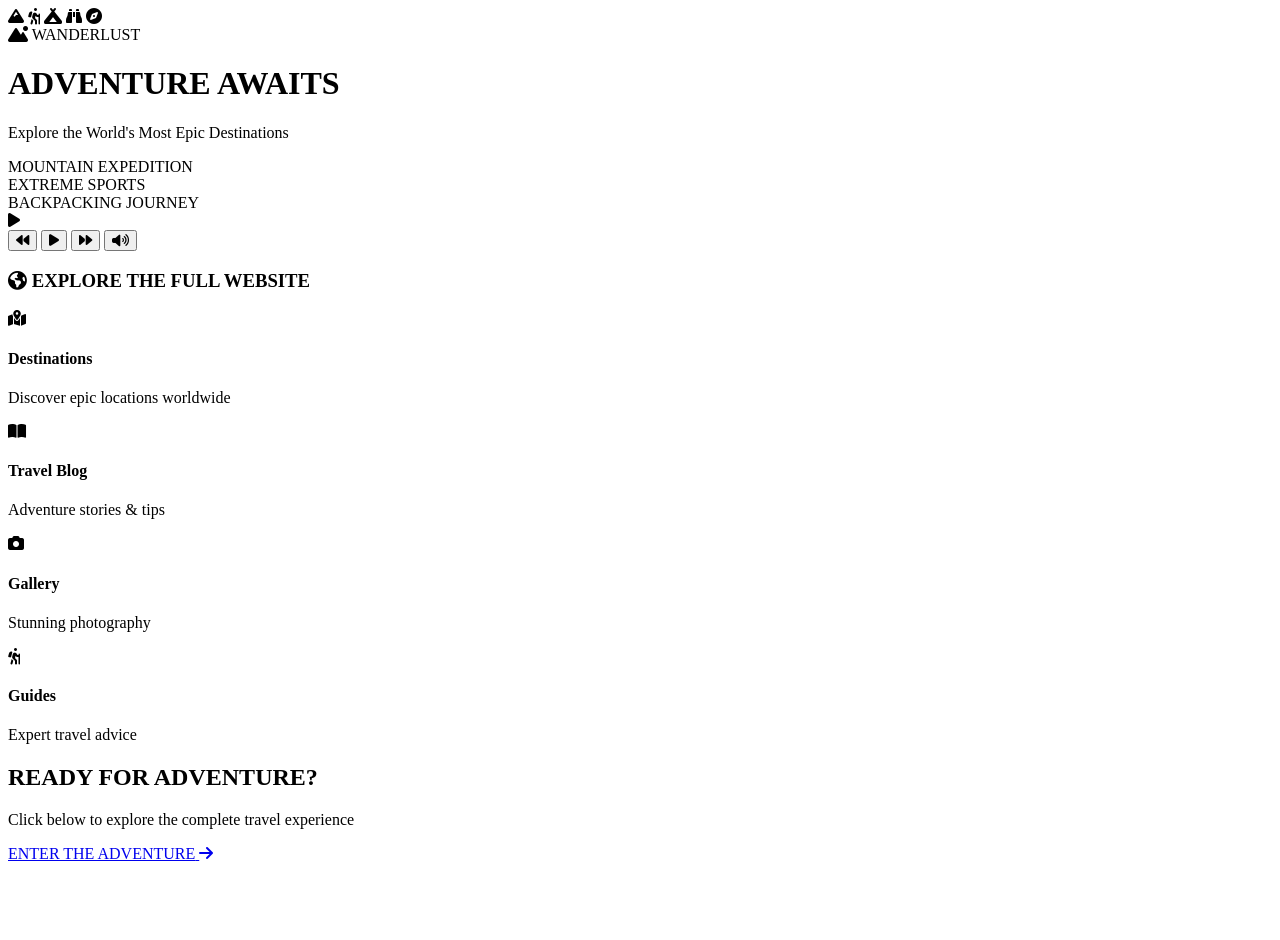
==== index.html @ 616cd681 "Add files via upload" ====
<!DOCTYPE html>
<html lang="en">
<head>
    <meta charset="UTF-8">
    <meta name="viewport" content="width=device-width, initial-scale=1.0">
    <title>Wanderlust Adventures | Video Card</title>
    <link rel="stylesheet" href="style.css">
    <link rel="preconnect" href="https://fonts.googleapis.com">
    <link rel="preconnect" href="https://fonts.googleapis.com">
    <link rel="preconnect" href="https://fonts.gstatic.com" crossorigin>
    <link href="https://fonts.googleapis.com/css2?family=Montserrat:wght@400;500;600;700;800&family=Poppins:wght@300;400;500;600&display=swap" rel="stylesheet">
    <link rel="stylesheet" href="https://cdnjs.cloudflare.com/ajax/libs/font-awesome/6.4.0/css/all.min.css">
    <link rel="icon" type="image/x-icon" href="https://liangbing0603.github.io/rowan-travel-blog/favicon.ico">
</head>
<body>
    <!-- Video Card Container -->
    <div class="video-card-container">
        <!-- Animated Background -->
        <div class="animated-background">
            <div class="mountain-range"></div>
            <div class="clouds"></div>
            <div class="adventure-icons">
                <i class="fas fa-mountain"></i>
                <i class="fas fa-hiking"></i>
                <i class="fas fa-campground"></i>
                <i class="fas fa-binoculars"></i>
                <i class="fas fa-compass"></i>
            </div>
        </div>

        <!-- Main Content -->
        <div class="card-content">
            <!-- Logo & Title -->
            <div class="card-header">
                <div class="logo">
                    <i class="fas fa-mountain-sun"></i>
                    <span>WANDERLUST</span>
                </div>
                <h1 class="card-title">ADVENTURE AWAITS</h1>
                <p class="card-subtitle">Explore the World's Most Epic Destinations</p>
            </div>

            <!-- Video Preview Area -->
            <div class="video-preview">
                <div class="video-placeholder">
                    <!-- Animated Adventure Scenes -->
                    <div class="scene scene-1">
                        <div class="scene-image" style="background-image: url('https://images.unsplash.com/photo-1506905925346-21bda4d32df4?ixlib=rb-4.0.3&auto=format&fit=crop&w=1200&q=80');"></div>
                        <div class="scene-label">MOUNTAIN EXPEDITION</div>
                    </div>
                    <div class="scene scene-2">
                        <div class="scene-image" style="background-image: url('https://images.unsplash.com/photo-1519681393784-d120267933ba?ixlib=rb-4.0.3&auto=format&fit=crop&w=1200&q=80');"></div>
                        <div class="scene-label">EXTREME SPORTS</div>
                    </div>
                    <div class="scene scene-3">
                        <div class="scene-image" style="background-image: url('https://images.unsplash.com/photo-1536152471326-642d7bb4ebcd?ixlib=rb-4.0.3&auto=format&fit=crop&w=1200&q=80');"></div>
                        <div class="scene-label">BACKPACKING JOURNEY</div>
                    </div>
                    
                    <!-- Play Button -->
                    <div class="play-button">
                        <i class="fas fa-play"></i>
                    </div>
                </div>
                
                <!-- Video Controls -->
                <div class="video-controls">
                    <div class="progress-bar">
                        <div class="progress"></div>
                    </div>
                    <div class="control-buttons">
                        <button class="control-btn"><i class="fas fa-backward"></i></button>
                        <button class="control-btn play-pause"><i class="fas fa-play"></i></button>
                        <button class="control-btn"><i class="fas fa-forward"></i></button>
                        <button class="control-btn"><i class="fas fa-volume-up"></i></button>
                    </div>
                </div>
            </div>

            <!-- Website Preview -->
            <div class="website-preview">
                <h3><i class="fas fa-globe-americas"></i> EXPLORE THE FULL WEBSITE</h3>
                <div class="preview-grid">
                    <div class="preview-item">
                        <div class="preview-icon"><i class="fas fa-map-marked-alt"></i></div>
                        <h4>Destinations</h4>
                        <p>Discover epic locations worldwide</p>
                    </div>
                    <div class="preview-item">
                        <div class="preview-icon"><i class="fas fa-book-open"></i></div>
                        <h4>Travel Blog</h4>
                        <p>Adventure stories & tips</p>
                    </div>
                    <div class="preview-item">
                        <div class="preview-icon"><i class="fas fa-camera"></i></div>
                        <h4>Gallery</h4>
                        <p>Stunning photography</p>
                    </div>
                    <div class="preview-item">
                        <div class="preview-icon"><i class="fas fa-hiking"></i></div>
                        <h4>Guides</h4>
                        <p>Expert travel advice</p>
                    </div>
                </div>
            </div>

            <!-- Call to Action -->
            <div class="cta-section">
                <h2>READY FOR ADVENTURE?</h2>
                <p>Click below to explore the complete travel experience</p>
                
                <a href="https://liangbing0603.github.io/rowan-travel-blog/" class="cta-button" target="_blank">
                    <span class="cta-text">ENTER THE ADVENTURE</span>
                    <span class="cta-arrow"><i class="fas fa-arrow-right"></i></span>
                </a>
                
                <div class="social-proof">
                    <div class="proof-item">
                        <i class="fas fa-users"></i>
                        <span>10K+ Adventurers</span>
                    </div>
                    <div class="proof-item">
                        <i class="fas fa-flag-checkered"></i>
                        <span>50+ Countries</span>
                    </div>
                    <div class="proof-item">
                        <i class="fas fa-star"></i>
                        <span>4.9/5 Rating</span>
                    </div>
                </div>
            </div>

            <!-- Footer -->
            <div class="card-footer">
                <p>© 2026 Wanderlust Adventures | Personal Travel Blog by Rowan</p>
                <div class="footer-links">
                    <a href="https://liangbing0603.github.io/rowan-travel-blog/about.html">About</a>
                    <a href="https://liangbing0603.github.io/rowan-travel-blog/contact.html">Contact</a>
                    <a href="https://liangbing0603.github.io/rowan-travel-blog/blog.html">Blog</a>
                </div>
            </div>
        </div>

        <!-- Loading Animation -->
        <div class="loading-overlay">
            <div class="loading-spinner">
                <div class="spinner-circle"></div>
                <div class="spinner-text">Loading Adventure...</div>
            </div>
        </div>
    </div>

    <!-- Confetti Effect -->
    <div class="confetti-container"></div>

    <script src="script.js"></script>
</body>
</html>
---- style.css ----
.cta-button::before {
    content: '';
    position: absolute;
    top: 0;
    left: -100%;
    width: 100%;
    height: 100%;
    background: linear-gradient(90deg, transparent, rgba(255, 255, 255, 0.2), transparent);
    transition: var(--transition-normal);
}

.cta-button:hover {
    transform: translateY(-5px) scale(1.05);
    box-shadow: var(--shadow-xl);
}

.cta-button:hover::before {
    left: 100%;
}

.cta-text {
    position: relative;
    z-index: 1;
}

.cta-arrow {
    position: relative;
    z-index: 1;
    animation: arrowBounce 1s infinite;
}

@keyframes arrowBounce {
    0%, 100% {
        transform: translateX(0);
    }
    50% {
        transform: translateX(5px);
    }
}

.social-proof {
    display: flex;
    justify-content: center;
    gap: var(--spacing-xl);
    margin-top: var(--spacing-lg);
}

.proof-item {
    display: flex;
    align-items: center;
    gap: var(--spacing-sm);
    color: rgba(255, 255, 255, 0.8);
    font-size: 0.9rem;
}

.proof-item i {
    color: var(--accent-orange);
    font-size: 1.2rem;
}

/* ===== CARD FOOTER ===== */
.card-footer {
    text-align: center;
    padding-top: var(--spacing-lg);
    border-top: 1px solid rgba(255, 255, 255, 0.1);
    color: rgba(255, 255, 255, 0.6);
    font-size: 0.9rem;
}

.card-footer p {
    margin-bottom: var(--spacing-md);
}

.footer-links {
    display: flex;
    justify-content: center;
    gap: var(--spacing-lg);
}

.footer-links a {
    color: rgba(255, 255, 255, 0.6);
    text-decoration: none;
    transition: var(--transition-normal);
}

.footer-links a:hover {
    color: var(--accent-orange);
}

/* ===== LOADING OVERLAY ===== */
.loading-overlay {
    position: absolute;
    top: 0;
    left: 0;
    width: 100%;
    height: 100%;
    background: rgba(30, 58, 138, 0.9);
    display: flex;
    align-items: center;
    justify-content: center;
    z-index: 10;
    opacity: 0;
    pointer-events: none;
    transition: var(--transition-normal);
}

.loading-overlay.active {
    opacity: 1;
    pointer-events: all;
}

.loading-spinner {
    text-align: center;
}

.spinner-circle {
    width: 80px;
    height: 80px;
    border: 5px solid rgba(255, 255, 255, 0.1);
    border-top: 5px solid var(--accent-orange);
    border-radius: 50%;
    margin: 0 auto var(--spacing-md);
    animation: spin 1s linear infinite;
}

@keyframes spin {
    0% {
        transform: rotate(0deg);
    }
    100% {
        transform: rotate(360deg);
    }
}

.spinner-text {
    font-family: var(--font-heading);
    font-size: 1.2rem;
    color: var(--snow-white);
    letter-spacing: 2px;
}

/* ===== CONFETTI EFFECT ===== */
.confetti-container {
    position: fixed;
    top: 0;
    left: 0;
    width: 100%;
    height: 100%;
    pointer-events: none;
    z-index: 100;
}

/* ===== RESPONSIVE DESIGN ===== */
@media (max-width: 768px) {
    .card-content {
        padding: var(--spacing-lg);
    }
    
    .card-title {
        font-size: 2.5rem;
    }
    
    .video-placeholder {
        height: 250px;
    }
    
    .preview-grid {
        grid-template-columns: 1fr;
    }
    
    .social-proof {
        flex-direction: column;
        gap: var(--spacing-md);
    }
    
    .cta-section h2 {
        font-size: 2rem;
    }
    
    .cta-button {
        padding: var(--spacing-md) var(--spacing-lg);
        font-size: 1rem;
    }
}

@media (max-width: 480px) {
    .card-title {
        font-size: 2rem;
    }
    
    .video-placeholder {
        height: 200px;
    }
    
    .control-buttons {
        gap: var(--spacing-md);
    }
    
    .control-btn {
        width: 40px;
        height: 40px;
        font-size: 1rem;
    }
    
    .control-btn.play-pause {
        width: 50px;
        height: 50px;
    }
    
    .website-preview {
        padding: var(--spacing-lg);
    }
}

/* ===== ACCESSIBILITY ===== */
@media (prefers-reduced-motion: reduce) {
    *,
    *::before,
    *::after {
        animation-duration: 0.01ms !important;
        animation-iteration-count: 1 !important;
        transition-duration: 0.01ms !important;
    }
}

/* ===== PRINT STYLES ===== */
@media print {
    .animated-background,
    .play-button,
    .video-controls,
    .loading-overlay,
    .confetti-container {
        display: none !important;
    }
    
    body {
        background: white !important;
        color: black !important;
    }
    
    .video-card-container {
        box-shadow: none !important;
        border: 1px solid #ccc !important;
    }
    
    .cta-button {
        background: #f97316 !important;
        color: white !important;
        -webkit-print-color-adjust: exact;
        print-color-adjust: exact;
    }
}
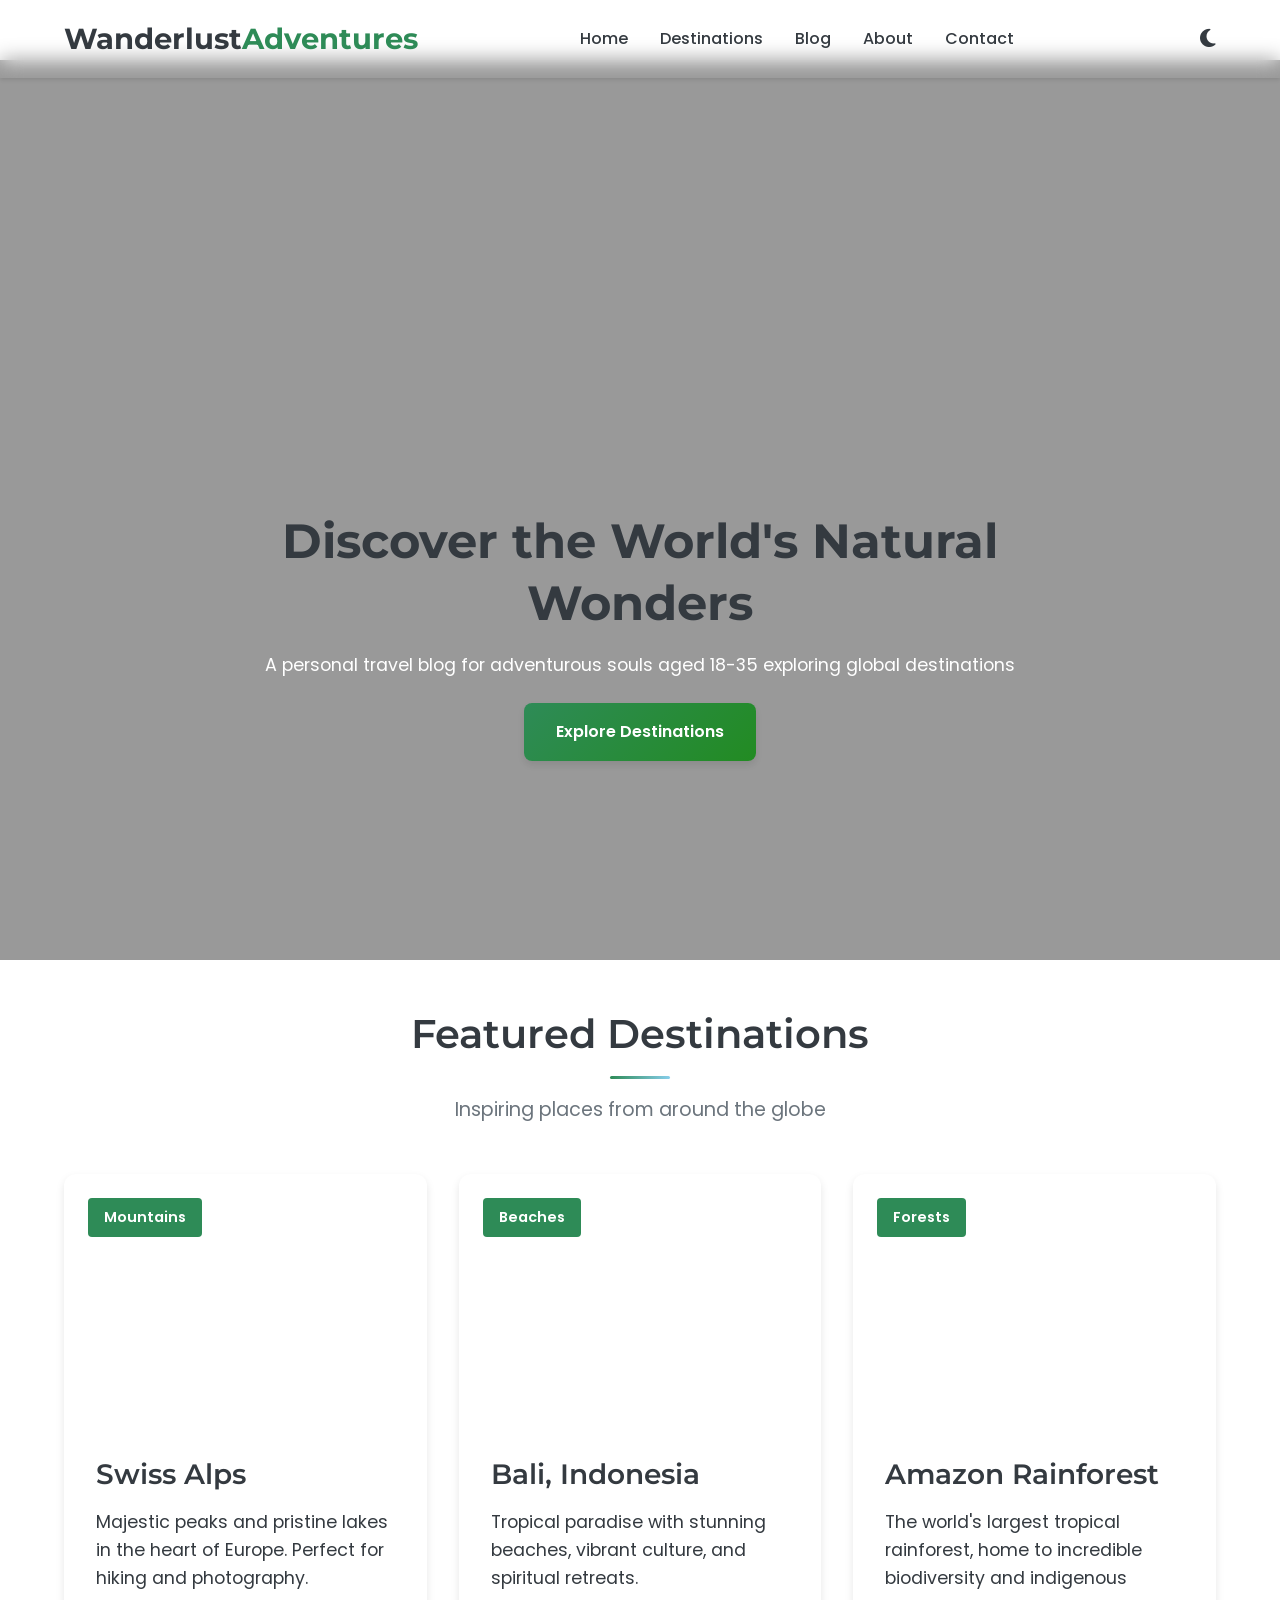
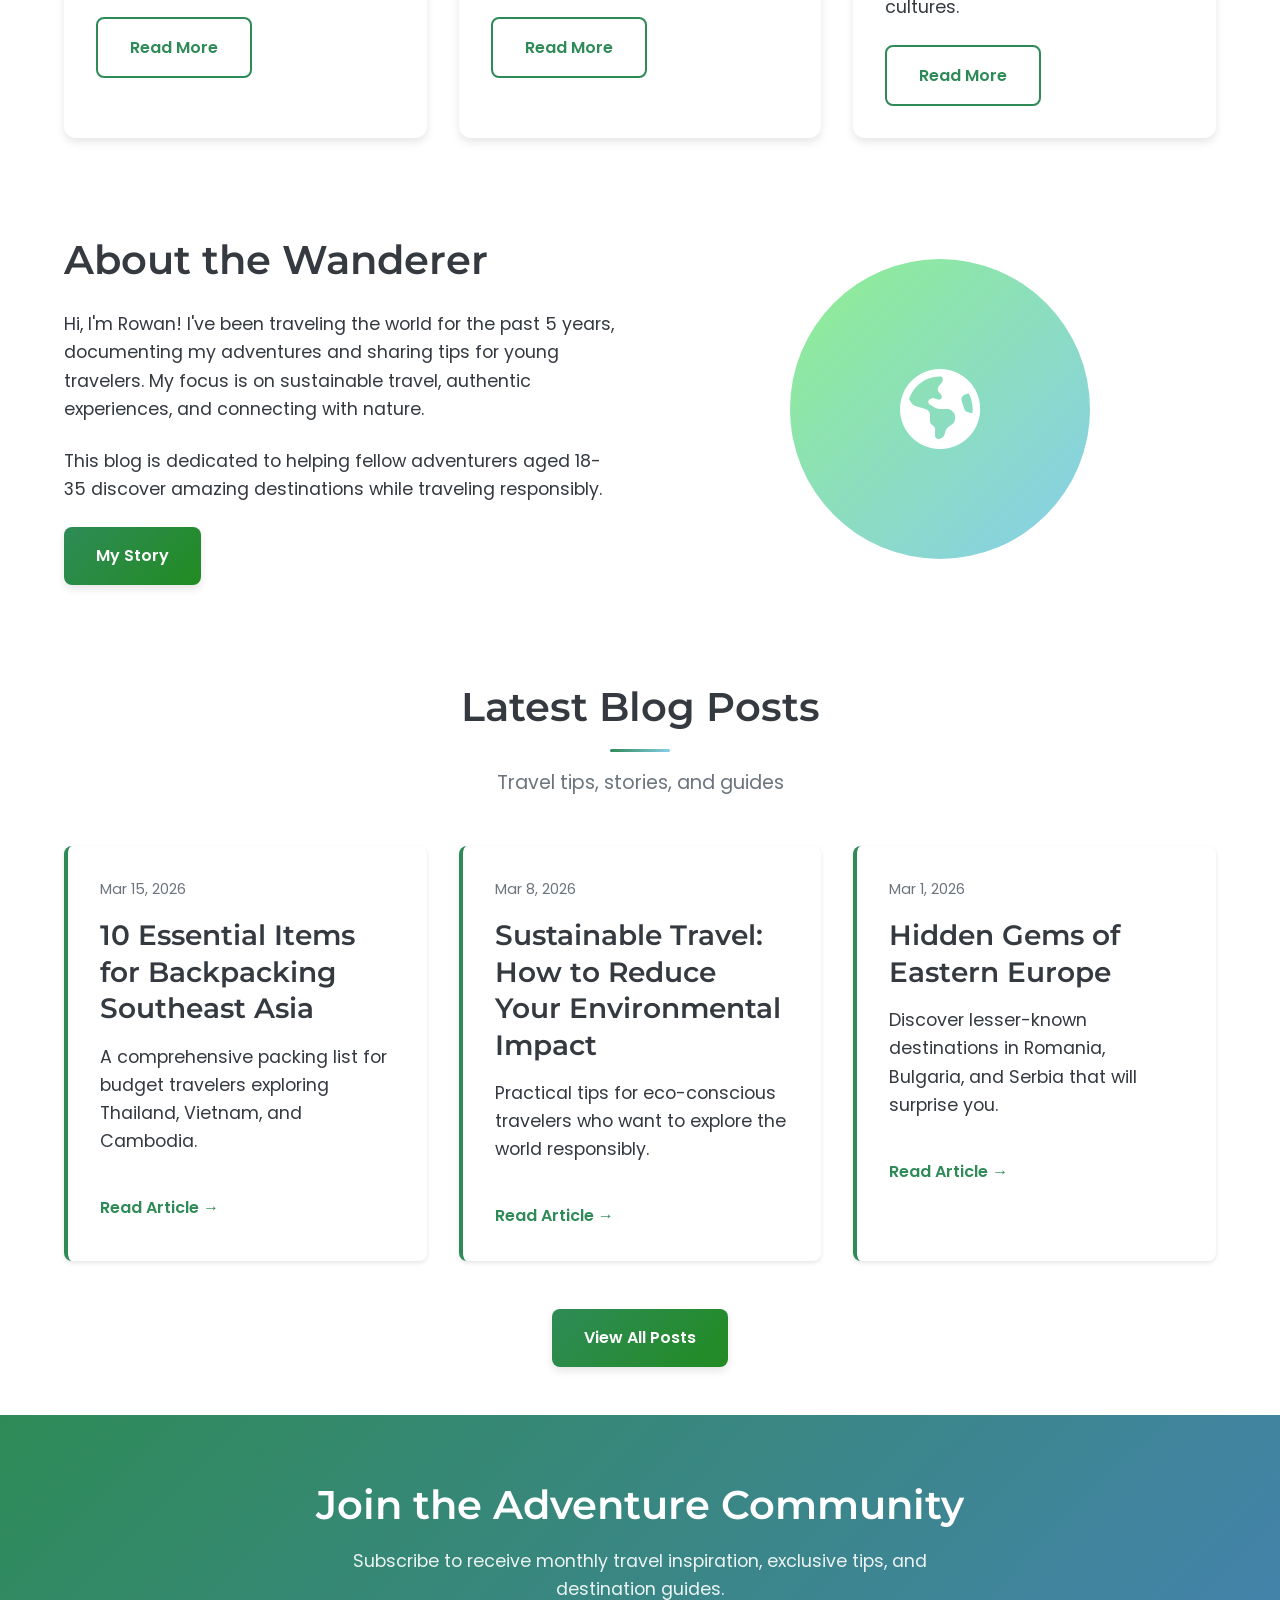
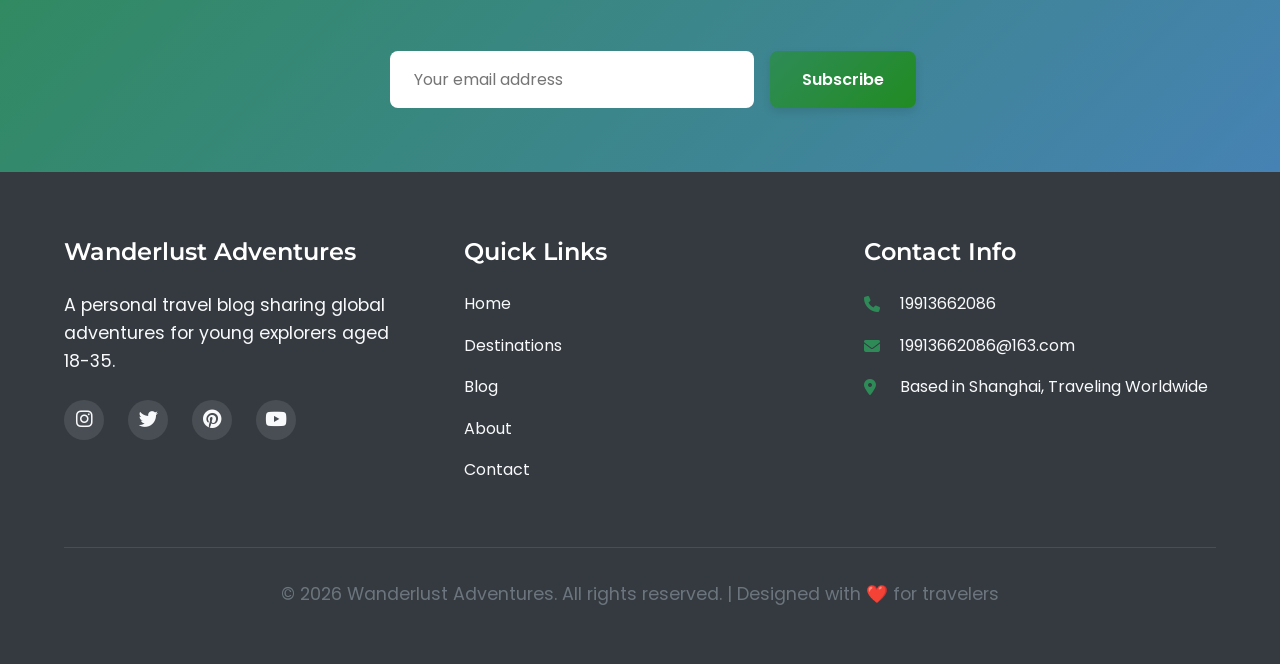
==== commit 12b4b32b: "Add files via upload" ====
--- a/index.html
+++ b/index.html
@@ -3,155 +3,199 @@
 <head>
     <meta charset="UTF-8">
     <meta name="viewport" content="width=device-width, initial-scale=1.0">
-    <title>Wanderlust Adventures | Video Card</title>
+    <title>Wanderlust Adventures | Personal Travel Blog</title>
     <link rel="stylesheet" href="style.css">
     <link rel="preconnect" href="https://fonts.googleapis.com">
-    <link rel="preconnect" href="https://fonts.googleapis.com">
     <link rel="preconnect" href="https://fonts.gstatic.com" crossorigin>
-    <link href="https://fonts.googleapis.com/css2?family=Montserrat:wght@400;500;600;700;800&family=Poppins:wght@300;400;500;600&display=swap" rel="stylesheet">
+    <link href="https://fonts.googleapis.com/css2?family=Poppins:wght@300;400;500;600;700&family=Montserrat:wght@400;500;600&display=swap" rel="stylesheet">
     <link rel="stylesheet" href="https://cdnjs.cloudflare.com/ajax/libs/font-awesome/6.4.0/css/all.min.css">
-    <link rel="icon" type="image/x-icon" href="https://liangbing0603.github.io/rowan-travel-blog/favicon.ico">
 </head>
 <body>
-    <!-- Video Card Container -->
-    <div class="video-card-container">
-        <!-- Animated Background -->
-        <div class="animated-background">
-            <div class="mountain-range"></div>
-            <div class="clouds"></div>
-            <div class="adventure-icons">
-                <i class="fas fa-mountain"></i>
-                <i class="fas fa-hiking"></i>
-                <i class="fas fa-campground"></i>
-                <i class="fas fa-binoculars"></i>
-                <i class="fas fa-compass"></i>
-            </div>
-        </div>
-
-        <!-- Main Content -->
-        <div class="card-content">
-            <!-- Logo & Title -->
-            <div class="card-header">
-                <div class="logo">
-                    <i class="fas fa-mountain-sun"></i>
-                    <span>WANDERLUST</span>
-                </div>
-                <h1 class="card-title">ADVENTURE AWAITS</h1>
-                <p class="card-subtitle">Explore the World's Most Epic Destinations</p>
-            </div>
-
-            <!-- Video Preview Area -->
-            <div class="video-preview">
-                <div class="video-placeholder">
-                    <!-- Animated Adventure Scenes -->
-                    <div class="scene scene-1">
-                        <div class="scene-image" style="background-image: url('https://images.unsplash.com/photo-1506905925346-21bda4d32df4?ixlib=rb-4.0.3&auto=format&fit=crop&w=1200&q=80');"></div>
-                        <div class="scene-label">MOUNTAIN EXPEDITION</div>
-                    </div>
-                    <div class="scene scene-2">
-                        <div class="scene-image" style="background-image: url('https://images.unsplash.com/photo-1519681393784-d120267933ba?ixlib=rb-4.0.3&auto=format&fit=crop&w=1200&q=80');"></div>
-                        <div class="scene-label">EXTREME SPORTS</div>
-                    </div>
-                    <div class="scene scene-3">
-                        <div class="scene-image" style="background-image: url('https://images.unsplash.com/photo-1536152471326-642d7bb4ebcd?ixlib=rb-4.0.3&auto=format&fit=crop&w=1200&q=80');"></div>
-                        <div class="scene-label">BACKPACKING JOURNEY</div>
-                    </div>
-                    
-                    <!-- Play Button -->
-                    <div class="play-button">
-                        <i class="fas fa-play"></i>
-                    </div>
-                </div>
-                
-                <!-- Video Controls -->
-                <div class="video-controls">
-                    <div class="progress-bar">
-                        <div class="progress"></div>
-                    </div>
-                    <div class="control-buttons">
-                        <button class="control-btn"><i class="fas fa-backward"></i></button>
-                        <button class="control-btn play-pause"><i class="fas fa-play"></i></button>
-                        <button class="control-btn"><i class="fas fa-forward"></i></button>
-                        <button class="control-btn"><i class="fas fa-volume-up"></i></button>
-                    </div>
-                </div>
-            </div>
-
-            <!-- Website Preview -->
-            <div class="website-preview">
-                <h3><i class="fas fa-globe-americas"></i> EXPLORE THE FULL WEBSITE</h3>
-                <div class="preview-grid">
-                    <div class="preview-item">
-                        <div class="preview-icon"><i class="fas fa-map-marked-alt"></i></div>
-                        <h4>Destinations</h4>
-                        <p>Discover epic locations worldwide</p>
-                    </div>
-                    <div class="preview-item">
-                        <div class="preview-icon"><i class="fas fa-book-open"></i></div>
-                        <h4>Travel Blog</h4>
-                        <p>Adventure stories & tips</p>
-                    </div>
-                    <div class="preview-item">
-                        <div class="preview-icon"><i class="fas fa-camera"></i></div>
-                        <h4>Gallery</h4>
-                        <p>Stunning photography</p>
-                    </div>
-                    <div class="preview-item">
-                        <div class="preview-icon"><i class="fas fa-hiking"></i></div>
-                        <h4>Guides</h4>
-                        <p>Expert travel advice</p>
-                    </div>
-                </div>
-            </div>
-
-            <!-- Call to Action -->
-            <div class="cta-section">
-                <h2>READY FOR ADVENTURE?</h2>
-                <p>Click below to explore the complete travel experience</p>
-                
-                <a href="https://liangbing0603.github.io/rowan-travel-blog/" class="cta-button" target="_blank">
-                    <span class="cta-text">ENTER THE ADVENTURE</span>
-                    <span class="cta-arrow"><i class="fas fa-arrow-right"></i></span>
-                </a>
-                
-                <div class="social-proof">
-                    <div class="proof-item">
-                        <i class="fas fa-users"></i>
-                        <span>10K+ Adventurers</span>
-                    </div>
-                    <div class="proof-item">
-                        <i class="fas fa-flag-checkered"></i>
-                        <span>50+ Countries</span>
-                    </div>
-                    <div class="proof-item">
-                        <i class="fas fa-star"></i>
-                        <span>4.9/5 Rating</span>
-                    </div>
-                </div>
-            </div>
-
-            <!-- Footer -->
-            <div class="card-footer">
-                <p>© 2026 Wanderlust Adventures | Personal Travel Blog by Rowan</p>
-                <div class="footer-links">
-                    <a href="https://liangbing0603.github.io/rowan-travel-blog/about.html">About</a>
-                    <a href="https://liangbing0603.github.io/rowan-travel-blog/contact.html">Contact</a>
-                    <a href="https://liangbing0603.github.io/rowan-travel-blog/blog.html">Blog</a>
-                </div>
-            </div>
-        </div>
-
-        <!-- Loading Animation -->
-        <div class="loading-overlay">
-            <div class="loading-spinner">
-                <div class="spinner-circle"></div>
-                <div class="spinner-text">Loading Adventure...</div>
-            </div>
-        </div>
+    <!-- Navigation -->
+    <nav class="navbar">
+    <div class="container">
+        <a href="index.html" class="logo">Wanderlust<span>Adventures</span></a>
+        <ul class="nav-links">
+            <li><a href="index.html">Home</a></li>
+            <li><a href="destinations.html">Destinations</a></li>
+            <li><a href="blog.html">Blog</a></li>
+            <li><a href="about.html">About</a></li>
+            <li><a href="contact.html">Contact</a></li>
+        </ul>
+        <!-- 夜间模式切换按钮 -->
+        <button id="theme-toggle" class="theme-toggle" aria-label="切换夜间模式">
+            <i class="fas fa-moon"></i>
+        </button>
+        <button class="menu-toggle">
+            <i class="fas fa-bars"></i>
+        </button>
     </div>
-
-    <!-- Confetti Effect -->
-    <div class="confetti-container"></div>
+</nav>
+
+    <!-- Hero Section -->
+   <section class="hero">
+    <video autoplay muted loop playsinline class="hero-video">
+        <source src="https://res.cloudinary.com/dwk4kji2q/video/upload/v1774669604/滑雪-世界灿烂而盛大_o7wnhn.mp4">
+        <!-- 可选图片回退 -->
+        <img src="https://images.unsplash.com/photo-1506905925346-21bda4d32df4" alt="Fallback">
+    </video>
+    <div class="hero-overlay"></div>
+    <div class="hero-content">
+        <h1>Discover the World's Natural Wonders</h1>
+        <p class="subtitle">A personal travel blog for adventurous souls aged 18-35 exploring global destinations</p>
+        <a href="destinations.html" class="btn-primary">Explore Destinations</a>
+    </div>
+</section>
+
+    <!-- Featured Destinations -->
+    <section class="section featured-destinations">
+        <div class="container">
+            <h2 class="section-title">Featured Destinations</h2>
+            <p class="section-subtitle">Inspiring places from around the globe</p>
+            
+            <div class="destinations-grid">
+                <div class="destination-card">
+                    <div class="destination-image" style="background-image: url('https://images.unsplash.com/photo-1506744038136-46273834b3fb');">
+                        <div class="destination-label">Mountains</div>
+                    </div>
+                    <div class="destination-content">
+                        <h3>Swiss Alps</h3>
+                        <p>Majestic peaks and pristine lakes in the heart of Europe. Perfect for hiking and photography.</p>
+                        <a href="guide.html?destination=swiss-alps" class="btn-secondary">Read More</a>
+                    </div>
+                </div>
+                
+                <div class="destination-card">
+                    <div class="destination-image" style="background-image: url('https://images.unsplash.com/photo-1507525428034-b723cf961d3e');">
+                        <div class="destination-label">Beaches</div>
+                    </div>
+                    <div class="destination-content">
+                        <h3>Bali, Indonesia</h3>
+                        <p>Tropical paradise with stunning beaches, vibrant culture, and spiritual retreats.</p>
+                        <a href="guide.html?destination=bali" class="btn-secondary">Read More</a>
+                    </div>
+                </div>
+                
+                <div class="destination-card">
+                    <div class="destination-image" style="background-image: url('https://images.unsplash.com/photo-1441974231531-c6227db76b6e');">
+                        <div class="destination-label">Forests</div>
+                    </div>
+                    <div class="destination-content">
+                        <h3>Amazon Rainforest</h3>
+                        <p>The world's largest tropical rainforest, home to incredible biodiversity and indigenous cultures.</p>
+                        <a href="guide.html?destination=amazon-rainforest" class="btn-secondary">Read More</a>
+                    </div>
+                </div>
+            </div>
+        </div>
+    </section>
+
+    <!-- About Preview -->
+    <section class="section about-preview">
+        <div class="container">
+            <div class="about-content">
+                <h2>About the Wanderer</h2>
+                <p>Hi, I'm Rowan! I've been traveling the world for the past 5 years, documenting my adventures and sharing tips for young travelers. My focus is on sustainable travel, authentic experiences, and connecting with nature.</p>
+                <p>This blog is dedicated to helping fellow adventurers aged 18-35 discover amazing destinations while traveling responsibly.</p>
+                <a href="about.html" class="btn-primary">My Story</a>
+            </div>
+            <div class="about-image">
+                <!-- Placeholder for about image -->
+                <div class="image-placeholder">
+                    <i class="fas fa-globe-americas"></i>
+                </div>
+            </div>
+        </div>
+    </section>
+
+    <!-- Latest Posts -->
+    <section class="section latest-posts">
+        <div class="container">
+            <h2 class="section-title">Latest Blog Posts</h2>
+            <p class="section-subtitle">Travel tips, stories, and guides</p>
+            
+            <div class="posts-grid">
+                <article class="post-card">
+                    <div class="post-date">Mar 15, 2026</div>
+                    <h3>10 Essential Items for Backpacking Southeast Asia</h3>
+                    <p>A comprehensive packing list for budget travelers exploring Thailand, Vietnam, and Cambodia.</p>
+                    <a href="article.html?id=packing-essentials" class="read-more">Read Article →</a>
+                </article>
+                
+                <article class="post-card">
+                    <div class="post-date">Mar 8, 2026</div>
+                    <h3>Sustainable Travel: How to Reduce Your Environmental Impact</h3>
+                    <p>Practical tips for eco-conscious travelers who want to explore the world responsibly.</p>
+                    <a href="article.html?id=sustainable-travel-tips" class="read-more">Read Article →</a>
+                </article>
+                
+                <article class="post-card">
+                    <div class="post-date">Mar 1, 2026</div>
+                    <h3>Hidden Gems of Eastern Europe</h3>
+                    <p>Discover lesser-known destinations in Romania, Bulgaria, and Serbia that will surprise you.</p>
+                    <a href="article.html?id=eastern-europe-gems" class="read-more">Read Article →</a>
+                </article>
+            </div>
+            
+            <div class="text-center">
+                <a href="blog.html" class="btn-primary">View All Posts</a>
+            </div>
+        </div>
+    </section>
+
+    <!-- Newsletter -->
+    <section class="newsletter">
+        <div class="container">
+            <h2>Join the Adventure Community</h2>
+            <p>Subscribe to receive monthly travel inspiration, exclusive tips, and destination guides.</p>
+            <form class="newsletter-form">
+                <input type="email" placeholder="Your email address" required>
+                <button type="submit" class="btn-primary">Subscribe</button>
+            </form>
+        </div>
+    </section>
+
+    <!-- Footer -->
+    <footer class="footer">
+        <div class="container">
+            <div class="footer-content">
+                <div class="footer-section">
+                    <h3>Wanderlust Adventures</h3>
+                    <p>A personal travel blog sharing global adventures for young explorers aged 18-35.</p>
+                    <div class="social-links">
+                        <a href="#"><i class="fab fa-instagram"></i></a>
+                        <a href="#"><i class="fab fa-twitter"></i></a>
+                        <a href="#"><i class="fab fa-pinterest"></i></a>
+                        <a href="#"><i class="fab fa-youtube"></i></a>
+                    </div>
+                </div>
+                
+                <div class="footer-section">
+                    <h3>Quick Links</h3>
+                    <ul>
+                        <li><a href="index.html">Home</a></li>
+                        <li><a href="destinations.html">Destinations</a></li>
+                        <li><a href="blog.html">Blog</a></li>
+                        <li><a href="about.html">About</a></li>
+                        <li><a href="contact.html">Contact</a></li>
+                    </ul>
+                </div>
+                
+                <div class="footer-section">
+                    <h3>Contact Info</h3>
+                    <ul class="contact-info">
+                        <li><i class="fas fa-phone"></i> 19913662086</li>
+                        <li><i class="fas fa-envelope"></i> 19913662086@163.com</li>
+                        <li><i class="fas fa-map-marker-alt"></i> Based in Shanghai, Traveling Worldwide</li>
+                    </ul>
+                </div>
+            </div>
+            
+            <div class="footer-bottom">
+                <p>&copy; 2026 Wanderlust Adventures. All rights reserved. | Designed with ❤️ for travelers</p>
+            </div>
+        </div>
+    </footer>
 
     <script src="script.js"></script>
 </body>
--- a/style.css
+++ b/style.css
@@ -1,252 +1,967 @@
-.cta-button::before {
+/* ===== RESET & BASE STYLES ===== */
+* {
+    margin: 0;
+    padding: 0;
+    box-sizing: border-box;
+}
+
+:root {
+    /* Natural Color Palette (Light Mode) */
+    --primary-green: #2E8B57;
+    --secondary-green: #3CB371;
+    --light-green: #90EE90;
+    --earth-brown: #8B4513;
+    --sand-beige: #F5DEB3;
+    --sky-blue: #87CEEB;
+    --ocean-blue: #4682B4;
+    --forest-dark: #228B22;
+    
+    /* Neutral Colors (Light Mode) */
+    --white: #FFFFFF;
+    --light-gray: #F8F9FA;
+    --medium-gray: #6C757D;
+    --dark-gray: #343A40;
+    --black: #212529;
+    
+    /* Theme Variables (Light) */
+    --bg-primary: var(--white);
+    --bg-secondary: var(--light-gray);
+    --text-primary: var(--dark-gray);
+    --text-secondary: var(--medium-gray);
+    --card-bg: var(--white);
+    --border-color: var(--light-gray);
+    --shadow-color: rgba(0, 0, 0, 0.1);
+    --footer-bg: var(--dark-gray);
+    --footer-text: var(--light-gray);
+    --hero-overlay: rgba(0, 0, 0, 0.4);
+    
+    /* Typography */
+    --font-heading: 'Montserrat', sans-serif;
+    --font-body: 'Poppins', sans-serif;
+    
+    /* Spacing */
+    --spacing-xs: 0.5rem;
+    --spacing-sm: 1rem;
+    --spacing-md: 1.5rem;
+    --spacing-lg: 2rem;
+    --spacing-xl: 3rem;
+    --spacing-xxl: 4rem;
+    
+    /* Border Radius */
+    --radius-sm: 4px;
+    --radius-md: 8px;
+    --radius-lg: 12px;
+    --radius-xl: 20px;
+    
+    /* Shadows */
+    --shadow-sm: 0 2px 4px var(--shadow-color);
+    --shadow-md: 0 4px 8px var(--shadow-color);
+    --shadow-lg: 0 8px 16px var(--shadow-color);
+}
+
+/* Dark Mode Variables */
+[data-theme="dark"] {
+    --bg-primary: #121212;
+    --bg-secondary: #1e1e1e;
+    --text-primary: #e9ecef;
+    --text-secondary: #adb5bd;
+    --card-bg: #1e1e1e;
+    --border-color: #2c2c2c;
+    --shadow-color: rgba(0, 0, 0, 0.3);
+    --footer-bg: #0a0a0a;
+    --footer-text: #cccccc;
+    --hero-overlay: rgba(0, 0, 0, 0.6);
+    /* 保留品牌色，但可微调 */
+    --primary-green: #6c9e6c;
+    --secondary-green: #5a8f5a;
+    --forest-dark: #5c8f5c;
+}
+
+html {
+    scroll-behavior: smooth;
+}
+
+body {
+    font-family: var(--font-body);
+    line-height: 1.6;
+    color: var(--text-primary);
+    background-color: var(--bg-primary);
+    transition: background-color 0.3s ease, color 0.3s ease;
+}
+
+.container {
+    width: 100%;
+    max-width: 1200px;
+    margin: 0 auto;
+    padding: 0 var(--spacing-md);
+}
+
+section {
+    padding: var(--spacing-xl) 0;
+}
+
+.text-center {
+    text-align: center;
+}
+
+/* ===== TYPOGRAPHY ===== */
+h1, h2, h3, h4, h5, h6 {
+    font-family: var(--font-heading);
+    font-weight: 600;
+    line-height: 1.3;
+    margin-bottom: var(--spacing-sm);
+    color: var(--text-primary);
+}
+
+h1 {
+    font-size: 3rem;
+    font-weight: 700;
+}
+
+h2 {
+    font-size: 2.5rem;
+}
+
+h3 {
+    font-size: 1.75rem;
+}
+
+p {
+    margin-bottom: var(--spacing-md);
+    font-size: 1.1rem;
+}
+
+.section-title {
+    text-align: center;
+    margin-bottom: var(--spacing-sm);
+    position: relative;
+}
+
+.section-title::after {
+    content: '';
+    display: block;
+    width: 60px;
+    height: 3px;
+    background: linear-gradient(to right, var(--primary-green), var(--sky-blue));
+    margin: var(--spacing-sm) auto;
+    border-radius: var(--radius-sm);
+}
+
+.section-subtitle {
+    text-align: center;
+    color: var(--text-secondary);
+    margin-bottom: var(--spacing-xl);
+    font-size: 1.2rem;
+}
+
+/* ===== BUTTONS ===== */
+.btn-primary, .btn-secondary {
+    display: inline-block;
+    padding: var(--spacing-sm) var(--spacing-lg);
+    border-radius: var(--radius-md);
+    font-weight: 600;
+    text-decoration: none;
+    transition: all 0.3s ease;
+    border: none;
+    cursor: pointer;
+    font-size: 1rem;
+    font-family: var(--font-body);
+}
+
+.btn-primary {
+    background: linear-gradient(135deg, var(--primary-green), var(--forest-dark));
+    color: white;
+    box-shadow: var(--shadow-md);
+}
+
+.btn-primary:hover {
+    transform: translateY(-2px);
+    box-shadow: var(--shadow-lg);
+    background: linear-gradient(135deg, var(--forest-dark), var(--primary-green));
+}
+
+.btn-secondary {
+    background-color: transparent;
+    color: var(--primary-green);
+    border: 2px solid var(--primary-green);
+}
+
+.btn-secondary:hover {
+    background-color: var(--primary-green);
+    color: white;
+}
+
+/* ===== NAVIGATION ===== */
+.navbar {
+    position: fixed;
+    top: 0;
+    left: 0;
+    width: 100%;
+    background-color: rgba(var(--bg-primary-rgb), 0.95);
+    backdrop-filter: blur(10px);
+    box-shadow: var(--shadow-sm);
+    z-index: 1000;
+    padding: var(--spacing-sm) 0;
+}
+
+.navbar .container {
+    display: flex;
+    justify-content: space-between;
+    align-items: center;
+}
+
+.logo {
+    font-family: var(--font-heading);
+    font-size: 1.8rem;
+    font-weight: 700;
+    text-decoration: none;
+    color: var(--text-primary);
+}
+
+.logo span {
+    color: var(--primary-green);
+}
+
+.nav-links {
+    display: flex;
+    list-style: none;
+    gap: var(--spacing-lg);
+}
+
+.nav-links a {
+    text-decoration: none;
+    color: var(--text-primary);
+    font-weight: 500;
+    padding: var(--spacing-xs) 0;
+    position: relative;
+    transition: color 0.3s ease;
+}
+
+.nav-links a:hover,
+.nav-links a.active {
+    color: var(--primary-green);
+}
+
+.nav-links a.active::after {
     content: '';
     position: absolute;
-    top: 0;
-    left: -100%;
+    bottom: 0;
+    left: 0;
     width: 100%;
-    height: 100%;
-    background: linear-gradient(90deg, transparent, rgba(255, 255, 255, 0.2), transparent);
-    transition: var(--transition-normal);
-}
-
-.cta-button:hover {
-    transform: translateY(-5px) scale(1.05);
-    box-shadow: var(--shadow-xl);
-}
-
-.cta-button:hover::before {
-    left: 100%;
-}
-
-.cta-text {
+    height: 2px;
+    background-color: var(--primary-green);
+    border-radius: var(--radius-sm);
+}
+
+.menu-toggle {
+    display: none;
+    background: none;
+    border: none;
+    font-size: 1.5rem;
+    color: var(--text-primary);
+    cursor: pointer;
+}
+
+/* 主题切换按钮 */
+.theme-toggle {
+    background: none;
+    border: none;
+    font-size: 1.3rem;
+    cursor: pointer;
+    color: var(--text-primary);
+    margin-left: var(--spacing-md);
+    transition: transform 0.2s ease;
+}
+
+.theme-toggle:hover {
+    transform: scale(1.1);
+}
+
+/* ===== HERO SECTION ===== */
+.hero {
     position: relative;
+    height: 100vh;
+    overflow: hidden;
+    margin-top: 60px;
+}
+
+.hero-video {
+    position: absolute;
+    top: 50%;
+    left: 50%;
+    min-width: 100%;
+    min-height: 100%;
+    width: auto;
+    height: auto;
+    transform: translate(-50%, -50%);
+    object-fit: cover;
     z-index: 1;
 }
 
-.cta-arrow {
-    position: relative;
-    z-index: 1;
-    animation: arrowBounce 1s infinite;
-}
-
-@keyframes arrowBounce {
-    0%, 100% {
-        transform: translateX(0);
-    }
-    50% {
-        transform: translateX(5px);
-    }
-}
-
-.social-proof {
-    display: flex;
-    justify-content: center;
-    gap: var(--spacing-xl);
-    margin-top: var(--spacing-lg);
-}
-
-.proof-item {
-    display: flex;
-    align-items: center;
-    gap: var(--spacing-sm);
-    color: rgba(255, 255, 255, 0.8);
-    font-size: 0.9rem;
-}
-
-.proof-item i {
-    color: var(--accent-orange);
-    font-size: 1.2rem;
-}
-
-/* ===== CARD FOOTER ===== */
-.card-footer {
-    text-align: center;
-    padding-top: var(--spacing-lg);
-    border-top: 1px solid rgba(255, 255, 255, 0.1);
-    color: rgba(255, 255, 255, 0.6);
-    font-size: 0.9rem;
-}
-
-.card-footer p {
-    margin-bottom: var(--spacing-md);
-}
-
-.footer-links {
-    display: flex;
-    justify-content: center;
-    gap: var(--spacing-lg);
-}
-
-.footer-links a {
-    color: rgba(255, 255, 255, 0.6);
-    text-decoration: none;
-    transition: var(--transition-normal);
-}
-
-.footer-links a:hover {
-    color: var(--accent-orange);
-}
-
-/* ===== LOADING OVERLAY ===== */
-.loading-overlay {
+.hero-overlay {
     position: absolute;
     top: 0;
     left: 0;
     width: 100%;
     height: 100%;
-    background: rgba(30, 58, 138, 0.9);
+    background: var(--hero-overlay);
+    z-index: 2;
+}
+
+.hero-content {
+    position: relative;
+    z-index: 3;
+    color: white;
+    text-align: center;
+    padding: 0 20px;
+    max-width: 800px;
+    margin: 0 auto;
+    top: 50%;
+    transform: translateY(-50%);
+}
+
+/* ===== FEATURED DESTINATIONS ===== */
+.destinations-grid {
+    display: grid;
+    grid-template-columns: repeat(auto-fit, minmax(300px, 1fr));
+    gap: var(--spacing-lg);
+    margin-top: var(--spacing-xl);
+}
+
+.destination-card {
+    background: var(--card-bg);
+    border-radius: var(--radius-lg);
+    overflow: hidden;
+    box-shadow: var(--shadow-md);
+    transition: transform 0.3s ease, box-shadow 0.3s ease;
+}
+
+.destination-card:hover {
+    transform: translateY(-5px);
+    box-shadow: var(--shadow-lg);
+}
+
+.destination-image {
+    height: 250px;
+    background-size: cover;
+    background-position: center;
+    position: relative;
+}
+
+.destination-label {
+    position: absolute;
+    top: var(--spacing-md);
+    left: var(--spacing-md);
+    background-color: var(--primary-green);
+    color: white;
+    padding: var(--spacing-xs) var(--spacing-sm);
+    border-radius: var(--radius-sm);
+    font-size: 0.9rem;
+    font-weight: 600;
+}
+
+.destination-content {
+    padding: var(--spacing-lg);
+}
+
+.destination-content h3 {
+    color: var(--text-primary);
+    margin-bottom: var(--spacing-sm);
+}
+
+/* ===== ABOUT PREVIEW ===== */
+.about-preview .container {
+    display: grid;
+    grid-template-columns: 1fr 1fr;
+    gap: var(--spacing-xl);
+    align-items: center;
+}
+
+.about-content h2 {
+    color: var(--text-primary);
+    margin-bottom: var(--spacing-md);
+}
+
+.about-image {
+    display: flex;
+    justify-content: center;
+    align-items: center;
+}
+
+.image-placeholder {
+    width: 300px;
+    height: 300px;
+    background: linear-gradient(135deg, var(--light-green), var(--sky-blue));
+    border-radius: 50%;
     display: flex;
     align-items: center;
     justify-content: center;
-    z-index: 10;
-    opacity: 0;
-    pointer-events: none;
-    transition: var(--transition-normal);
-}
-
-.loading-overlay.active {
-    opacity: 1;
-    pointer-events: all;
-}
-
-.loading-spinner {
+    color: white;
+    font-size: 5rem;
+}
+
+/* ===== LATEST POSTS ===== */
+.posts-grid {
+    display: grid;
+    grid-template-columns: repeat(auto-fit, minmax(300px, 1fr));
+    gap: var(--spacing-lg);
+    margin-bottom: var(--spacing-xl);
+}
+
+.post-card {
+    background: var(--card-bg);
+    padding: var(--spacing-lg);
+    border-radius: var(--radius-md);
+    box-shadow: var(--shadow-sm);
+    border-left: 4px solid var(--primary-green);
+    transition: transform 0.3s ease;
+}
+
+.post-card:hover {
+    transform: translateY(-3px);
+    box-shadow: var(--shadow-md);
+}
+
+.post-date {
+    color: var(--text-secondary);
+    font-size: 0.9rem;
+    margin-bottom: var(--spacing-sm);
+}
+
+.post-card h3 {
+    color: var(--text-primary);
+    margin-bottom: var(--spacing-sm);
+}
+
+.read-more {
+    color: var(--primary-green);
+    text-decoration: none;
+    font-weight: 600;
+    display: inline-block;
+    margin-top: var(--spacing-sm);
+}
+
+.read-more:hover {
+    text-decoration: underline;
+}
+
+/* ===== NEWSLETTER ===== */
+.newsletter {
+    background: linear-gradient(135deg, var(--primary-green), var(--ocean-blue));
+    color: white;
     text-align: center;
-}
-
-.spinner-circle {
-    width: 80px;
-    height: 80px;
-    border: 5px solid rgba(255, 255, 255, 0.1);
-    border-top: 5px solid var(--accent-orange);
+    padding: var(--spacing-xxl) 0;
+}
+
+.newsletter h2 {
+    color: white;
+    margin-bottom: var(--spacing-sm);
+}
+
+.newsletter p {
+    max-width: 600px;
+    margin: 0 auto var(--spacing-xl);
+    opacity: 0.9;
+}
+
+.newsletter-form {
+    display: flex;
+    max-width: 500px;
+    margin: 0 auto;
+    gap: var(--spacing-sm);
+}
+
+.newsletter-form input {
+    flex: 1;
+    padding: var(--spacing-sm) var(--spacing-md);
+    border: none;
+    border-radius: var(--radius-md);
+    font-size: 1rem;
+    font-family: var(--font-body);
+}
+
+.newsletter-form input:focus {
+    outline: 2px solid var(--light-green);
+}
+
+/* ===== FOOTER ===== */
+.footer {
+    background-color: var(--footer-bg);
+    color: var(--footer-text);
+    padding: var(--spacing-xxl) 0 var(--spacing-lg);
+}
+
+.footer-content {
+    display: grid;
+    grid-template-columns: repeat(auto-fit, minmax(250px, 1fr));
+    gap: var(--spacing-xl);
+    margin-bottom: var(--spacing-xl);
+}
+
+.footer-section h3 {
+    color: white;
+    margin-bottom: var(--spacing-md);
+    font-size: 1.5rem;
+}
+
+.footer-section ul {
+    list-style: none;
+}
+
+.footer-section ul li {
+    margin-bottom: var(--spacing-sm);
+}
+
+.footer-section a {
+    color: var(--footer-text);
+    text-decoration: none;
+    transition: color 0.3s ease;
+}
+
+.footer-section a:hover {
+    color: var(--light-green);
+}
+
+.social-links {
+    display: flex;
+    gap: var(--spacing-md);
+    margin-top: var(--spacing-md);
+}
+
+.social-links a {
+    display: inline-flex;
+    align-items: center;
+    justify-content: center;
+    width: 40px;
+    height: 40px;
+    background-color: rgba(255, 255, 255, 0.1);
     border-radius: 50%;
-    margin: 0 auto var(--spacing-md);
-    animation: spin 1s linear infinite;
-}
-
-@keyframes spin {
-    0% {
-        transform: rotate(0deg);
-    }
-    100% {
-        transform: rotate(360deg);
-    }
-}
-
-.spinner-text {
-    font-family: var(--font-heading);
     font-size: 1.2rem;
-    color: var(--snow-white);
-    letter-spacing: 2px;
-}
-
-/* ===== CONFETTI EFFECT ===== */
-.confetti-container {
-    position: fixed;
-    top: 0;
-    left: 0;
+    transition: background-color 0.3s ease;
+}
+
+.social-links a:hover {
+    background-color: var(--primary-green);
+}
+
+.contact-info li {
+    display: flex;
+    align-items: center;
+    gap: var(--spacing-sm);
+}
+
+.contact-info i {
+    color: var(--primary-green);
+    width: 20px;
+}
+
+.footer-bottom {
+    text-align: center;
+    padding-top: var(--spacing-lg);
+    border-top: 1px solid rgba(255, 255, 255, 0.1);
+    color: var(--medium-gray);
+    font-size: 0.9rem;
+}
+
+/* ===== PAGE HEADER (used in contact, blog, etc.) ===== */
+.page-header {
+    background: linear-gradient(rgba(0, 0, 0, 0.5), rgba(0, 0, 0, 0.5)), 
+                url('https://images.unsplash.com/photo-1516483638261-f4dbaf036963') center/cover no-repeat;
+    color: white;
+    text-align: center;
+    padding: var(--spacing-xxl) 0;
+    margin-top: 60px;
+}
+
+.page-header h1 {
+    color: white;
+    margin-bottom: var(--spacing-md);
+}
+
+.page-header p {
+    max-width: 600px;
+    margin: 0 auto;
+    font-size: 1.2rem;
+    opacity: 0.9;
+}
+
+/* ===== CONTACT PAGE STYLES ===== */
+.contact-content {
+    padding: var(--spacing-xxl) 0;
+}
+
+.contact-layout {
+    display: grid;
+    grid-template-columns: 1fr 1fr;
+    gap: var(--spacing-xxl);
+    align-items: start;
+}
+
+.contact-form-section h2,
+.contact-info-section h2 {
+    margin-bottom: var(--spacing-sm);
+}
+
+.contact-form-section p {
+    color: var(--text-secondary);
+    margin-bottom: var(--spacing-xl);
+}
+
+.contact-form {
+    background: var(--card-bg);
+    padding: var(--spacing-xl);
+    border-radius: var(--radius-lg);
+    box-shadow: var(--shadow-md);
+}
+
+.form-row {
+    display: grid;
+    grid-template-columns: 1fr 1fr;
+    gap: var(--spacing-md);
+    margin-bottom: var(--spacing-md);
+}
+
+.form-group {
+    margin-bottom: var(--spacing-lg);
+}
+
+.form-group label {
+    display: block;
+    margin-bottom: var(--spacing-xs);
+    font-weight: 500;
+    color: var(--text-primary);
+}
+
+.form-group input,
+.form-group textarea {
     width: 100%;
-    height: 100%;
-    pointer-events: none;
-    z-index: 100;
+    padding: var(--spacing-sm) var(--spacing-md);
+    border: 1px solid var(--border-color);
+    border-radius: var(--radius-md);
+    font-size: 1rem;
+    font-family: var(--font-body);
+    background-color: var(--bg-primary);
+    color: var(--text-primary);
+    transition: border-color 0.3s ease, box-shadow 0.3s ease;
+}
+
+.form-group input:focus,
+.form-group textarea:focus {
+    outline: none;
+    border-color: var(--primary-green);
+    box-shadow: 0 0 0 3px rgba(46, 139, 87, 0.1);
+}
+
+.form-group input.error-border,
+.form-group textarea.error-border {
+    border-color: #e74c3c;
+    box-shadow: 0 0 0 3px rgba(231, 76, 60, 0.1);
+}
+
+.checkbox-label {
+    display: flex;
+    align-items: center;
+    gap: var(--spacing-sm);
+    cursor: pointer;
+    font-size: 0.95rem;
+}
+
+.checkbox-label input {
+    width: auto;
+    margin: 0;
+}
+
+.contact-info {
+    margin-bottom: var(--spacing-xl);
+}
+
+.info-item {
+    display: flex;
+    align-items: flex-start;
+    gap: var(--spacing-md);
+    margin-bottom: var(--spacing-lg);
+    padding: var(--spacing-md);
+    background: var(--card-bg);
+    border-radius: var(--radius-md);
+    box-shadow: var(--shadow-sm);
+    transition: transform 0.3s ease, box-shadow 0.3s ease;
+}
+
+.info-item:hover {
+    transform: translateY(-2px);
+    box-shadow: var(--shadow-md);
+}
+
+.info-icon {
+    display: flex;
+    align-items: center;
+    justify-content: center;
+    width: 50px;
+    height: 50px;
+    background: linear-gradient(135deg, var(--primary-green), var(--ocean-blue));
+    color: white;
+    border-radius: 50%;
+    font-size: 1.2rem;
+}
+
+.info-content h3 {
+    margin-bottom: var(--spacing-xs);
+    font-size: 1.1rem;
+}
+
+.info-content p {
+    font-weight: 500;
+    margin-bottom: var(--spacing-xs);
+}
+
+.info-content small {
+    color: var(--text-secondary);
+    font-size: 0.85rem;
+}
+
+.social-contact {
+    background: var(--card-bg);
+    padding: var(--spacing-xl);
+    border-radius: var(--radius-lg);
+    box-shadow: var(--shadow-md);
+    margin-bottom: var(--spacing-xl);
+}
+
+.social-contact h3 {
+    margin-bottom: var(--spacing-sm);
+}
+
+.social-contact p {
+    color: var(--text-secondary);
+    margin-bottom: var(--spacing-lg);
+}
+
+.social-buttons {
+    display: grid;
+    grid-template-columns: 1fr 1fr;
+    gap: var(--spacing-sm);
+}
+
+.social-btn {
+    display: flex;
+    align-items: center;
+    justify-content: center;
+    gap: var(--spacing-sm);
+    padding: var(--spacing-sm) var(--spacing-md);
+    border: none;
+    border-radius: var(--radius-md);
+    font-weight: 500;
+    text-decoration: none;
+    transition: all 0.3s ease;
+    cursor: pointer;
+}
+
+.social-btn.instagram {
+    background: linear-gradient(45deg, #405DE6, #5851DB, #833AB4, #C13584, #E1306C, #FD1D1D);
+    color: white;
+}
+
+.social-btn.twitter {
+    background: #1DA1F2;
+    color: white;
+}
+
+.social-btn.youtube {
+    background: #FF0000;
+    color: white;
+}
+
+.social-btn.pinterest {
+    background: #E60023;
+    color: white;
+}
+
+.social-btn:hover {
+    transform: translateY(-2px);
+    box-shadow: var(--shadow-md);
+}
+
+.faq-section {
+    background: var(--card-bg);
+    padding: var(--spacing-xl);
+    border-radius: var(--radius-lg);
+    box-shadow: var(--shadow-md);
+}
+
+.faq-section h3 {
+    margin-bottom: var(--spacing-lg);
+}
+
+.faq-item {
+    margin-bottom: var(--spacing-sm);
+    border: 1px solid var(--border-color);
+    border-radius: var(--radius-md);
+    overflow: hidden;
+}
+
+.faq-question {
+    width: 100%;
+    padding: var(--spacing-md);
+    background: none;
+    border: none;
+    text-align: left;
+    font-weight: 500;
+    color: var(--text-primary);
+    cursor: pointer;
+    display: flex;
+    justify-content: space-between;
+    align-items: center;
+    transition: background-color 0.3s ease;
+}
+
+.faq-question:hover {
+    background-color: rgba(46, 139, 87, 0.05);
+}
+
+.faq-question i {
+    transition: transform 0.3s ease;
+}
+
+.faq-question.active i {
+    transform: rotate(180deg);
+}
+
+.faq-answer {
+    padding: 0 var(--spacing-md);
+    max-height: 0;
+    overflow: hidden;
+    transition: max-height 0.3s ease, padding 0.3s ease;
+}
+
+.faq-answer.active {
+    padding: var(--spacing-md);
+    max-height: 200px;
+}
+
+.faq-answer p {
+    color: var(--text-secondary);
+    line-height: 1.6;
 }
 
 /* ===== RESPONSIVE DESIGN ===== */
+@media (max-width: 992px) {
+    h1 {
+        font-size: 2.5rem;
+    }
+    h2 {
+        font-size: 2rem;
+    }
+    .hero h1 {
+        font-size: 2.8rem;
+    }
+    .about-preview .container {
+        grid-template-columns: 1fr;
+        text-align: center;
+    }
+    .newsletter-form {
+        flex-direction: column;
+    }
+    .contact-layout {
+        grid-template-columns: 1fr;
+        gap: var(--spacing-xl);
+    }
+    .form-row {
+        grid-template-columns: 1fr;
+        gap: var(--spacing-sm);
+    }
+}
+
 @media (max-width: 768px) {
-    .card-content {
+    .menu-toggle {
+        display: block;
+    }
+    .nav-links {
+        position: fixed;
+        top: 70px;
+        left: 0;
+        width: 100%;
+        background-color: var(--bg-primary);
+        flex-direction: column;
+        align-items: center;
         padding: var(--spacing-lg);
-    }
-    
-    .card-title {
-        font-size: 2.5rem;
-    }
-    
-    .video-placeholder {
-        height: 250px;
-    }
-    
-    .preview-grid {
+        box-shadow: var(--shadow-md);
+        transform: translateY(-100%);
+        opacity: 0;
+        visibility: hidden;
+        transition: all 0.3s ease;
+        z-index: 999;
+    }
+    .nav-links.active {
+        transform: translateY(0);
+        opacity: 1;
+        visibility: visible;
+    }
+    .hero h1 {
+        font-size: 2.2rem;
+    }
+    .subtitle {
+        font-size: 1.1rem;
+    }
+    .social-buttons {
         grid-template-columns: 1fr;
     }
-    
-    .social-proof {
+    .contact-form,
+    .social-contact,
+    .faq-section {
+        padding: var(--spacing-lg);
+    }
+    .hero-video {
+        object-fit: contain;  /* 手机端完整显示视频，根据需求可调整 */
+    }
+}
+
+@media (max-width: 576px) {
+    .container {
+        padding: 0 var(--spacing-sm);
+    }
+    section {
+        padding: var(--spacing-lg) 0;
+    }
+    h1 {
+        font-size: 2rem;
+    }
+    h2 {
+        font-size: 1.75rem;
+    }
+    .hero h1 {
+        font-size: 1.8rem;
+    }
+    .destinations-grid,
+    .posts-grid {
+        grid-template-columns: 1fr;
+    }
+    .page-header {
+        padding: var(--spacing-xl) 0;
+    }
+    .page-header h1 {
+        font-size: 2.2rem;
+    }
+    .info-item {
         flex-direction: column;
-        gap: var(--spacing-md);
-    }
-    
-    .cta-section h2 {
-        font-size: 2rem;
-    }
-    
-    .cta-button {
-        padding: var(--spacing-md) var(--spacing-lg);
-        font-size: 1rem;
-    }
-}
-
-@media (max-width: 480px) {
-    .card-title {
-        font-size: 2rem;
-    }
-    
-    .video-placeholder {
-        height: 200px;
-    }
-    
-    .control-buttons {
-        gap: var(--spacing-md);
-    }
-    
-    .control-btn {
-        width: 40px;
-        height: 40px;
-        font-size: 1rem;
-    }
-    
-    .control-btn.play-pause {
-        width: 50px;
-        height: 50px;
-    }
-    
-    .website-preview {
-        padding: var(--spacing-lg);
-    }
-}
-
-/* ===== ACCESSIBILITY ===== */
-@media (prefers-reduced-motion: reduce) {
-    *,
-    *::before,
-    *::after {
-        animation-duration: 0.01ms !important;
-        animation-iteration-count: 1 !important;
-        transition-duration: 0.01ms !important;
-    }
-}
-
-/* ===== PRINT STYLES ===== */
-@media print {
-    .animated-background,
-    .play-button,
-    .video-controls,
-    .loading-overlay,
-    .confetti-container {
-        display: none !important;
-    }
-    
-    body {
-        background: white !important;
-        color: black !important;
-    }
-    
-    .video-card-container {
-        box-shadow: none !important;
-        border: 1px solid #ccc !important;
-    }
-    
-    .cta-button {
-        background: #f97316 !important;
-        color: white !important;
-        -webkit-print-color-adjust: exact;
-        print-color-adjust: exact;
+        text-align: center;
+    }
+    .info-icon {
+        margin: 0 auto var(--spacing-sm);
+    }
+}
+
+/* 移动端导航栏内主题按钮调整 */
+@media (max-width: 768px) {
+    .navbar .container {
+        position: relative;
+    }
+    .theme-toggle {
+        position: absolute;
+        right: 60px;
+        top: 50%;
+        transform: translateY(-50%);
+    }
+    .menu-toggle {
+        margin-left: auto;
     }
 }
